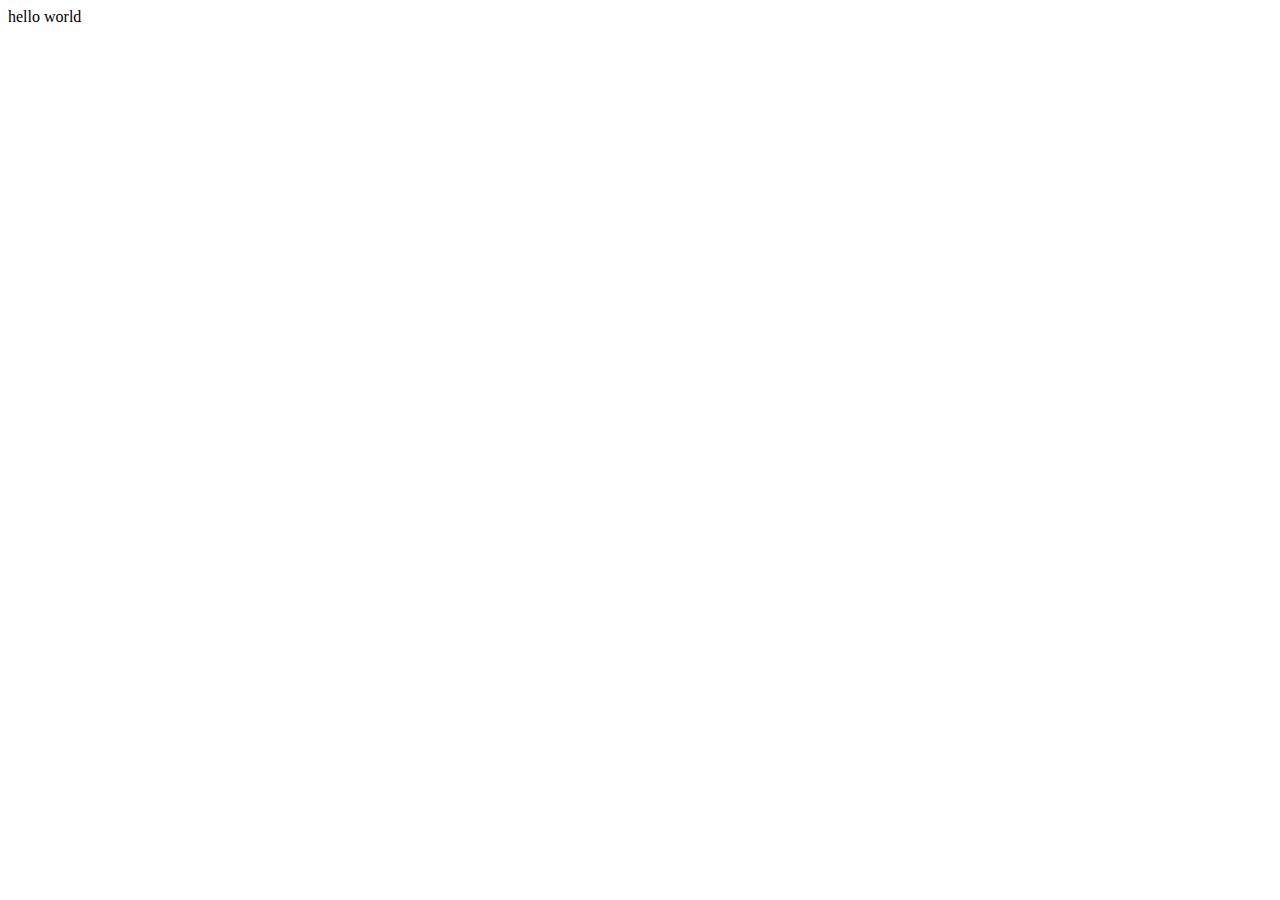
==== index.html @ bc44bd1e "😎 Git initial commit :)" ====
<!DOCTYPE html>
<html lang="en">
<head>
  <meta charset="UTF-8">
  <meta name="viewport" content="width=device-width, initial-scale=1.0">
  <title>Document</title>
</head>
<body>
  hello world
</body>
</html>
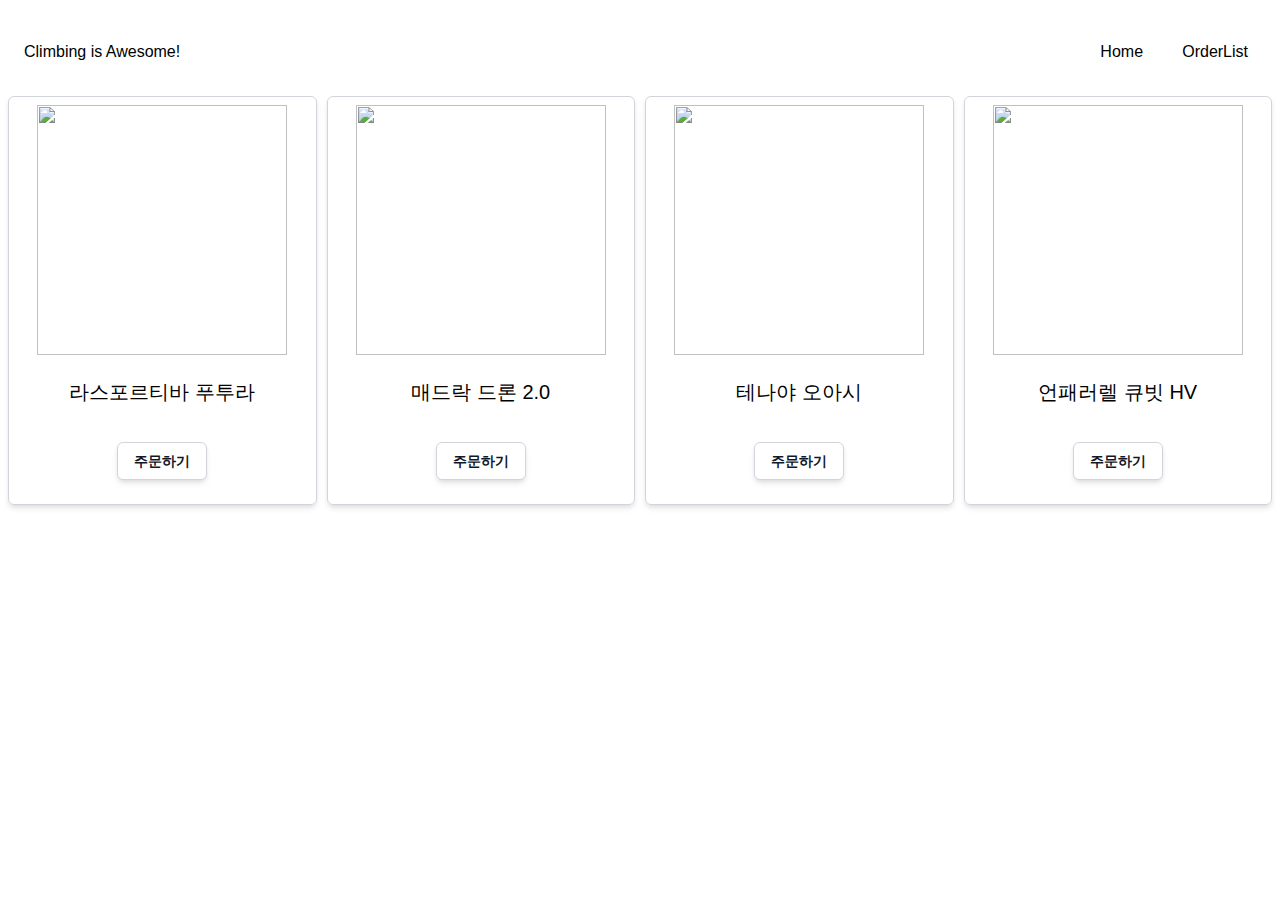
==== commit 77e1d814: "😎 html main page commit" ====
--- a/index.html
+++ b/index.html
@@ -3,9 +3,14 @@
 <head>
   <meta charset="UTF-8">
   <meta name="viewport" content="width=device-width, initial-scale=1.0">
-  <title>Document</title>
+  <title></title>
 </head>
 <body>
   hello world
 </body>
+<script>
+  window.onload = function () {
+    location.replace("https://jae-yon.github.io/main.html")
+  }
+</script>
 </html>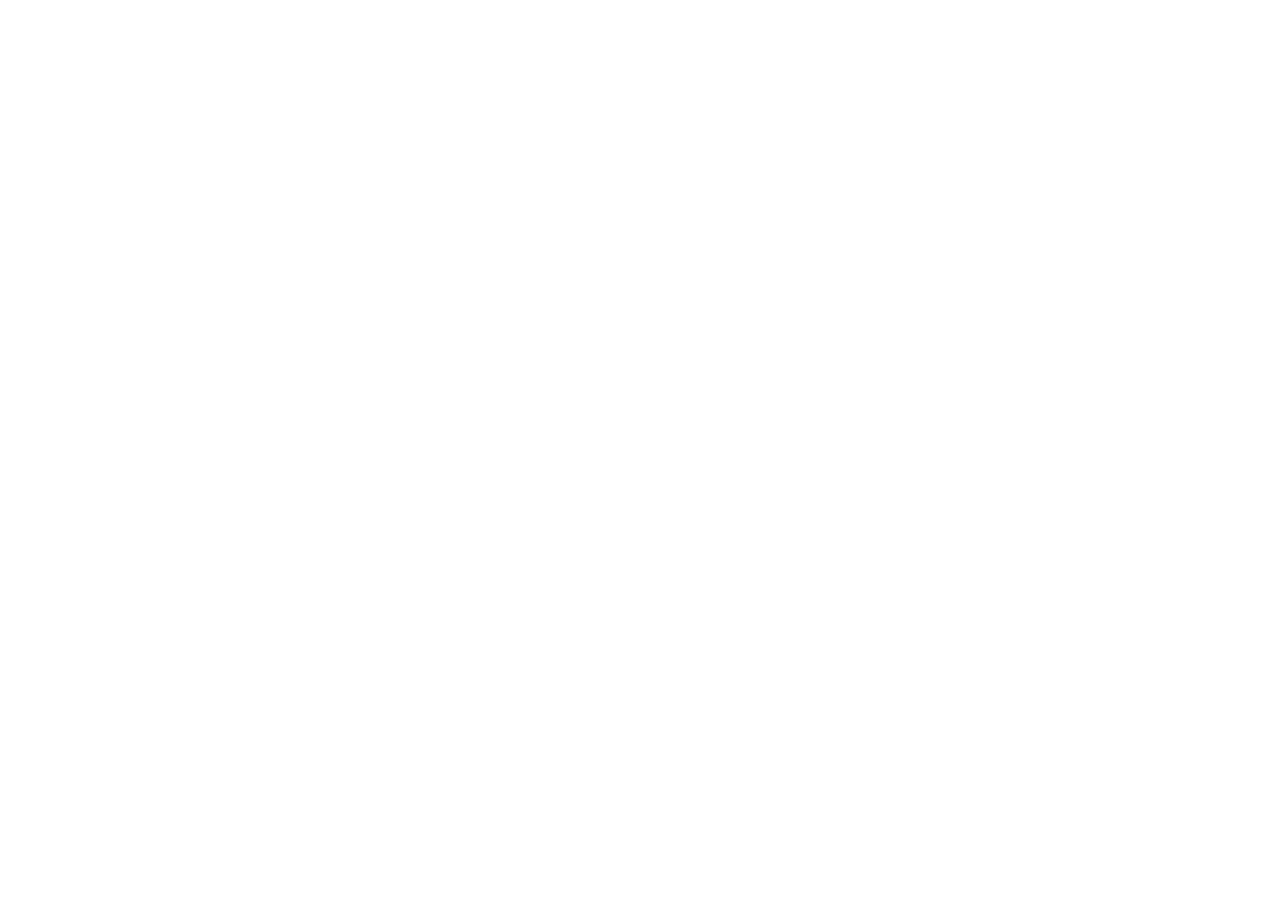
==== commit 2f581b4e: "👟 product image files commit" ====
--- a/index.html
+++ b/index.html
@@ -10,7 +10,7 @@
 </body>
 <script>
   window.onload = function () {
-    location.replace("https://jae-yon.github.io/main.html")
+    location.replace("https://jae-yon.github.io/main");
   }
 </script>
 </html>